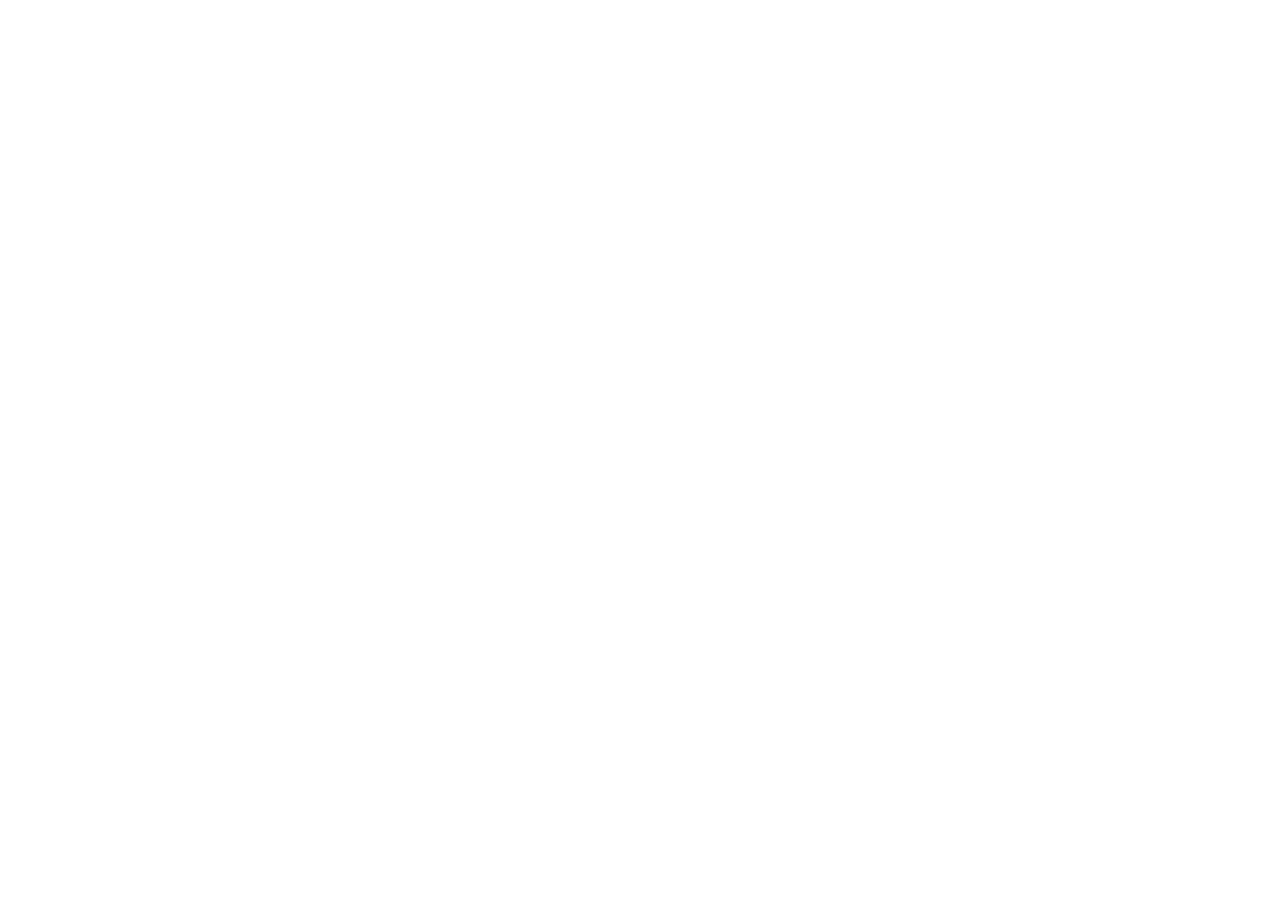
==== index.html @ abf8d2d5 "boilerplate" ====
<!DOCTYPE html>
<html lang="en">
<head>
  <meta charset="UTF-8">
  <meta name="viewport" content="width=device-width, initial-scale=1.0">
  <meta http-equiv="X-UA-Compatible" content="ie=edge">
  <title>Laboratoria</title>
</head>
<body>
  <script type="text/javascript" src="assets\js\main.js"></script>
</body>
</html>
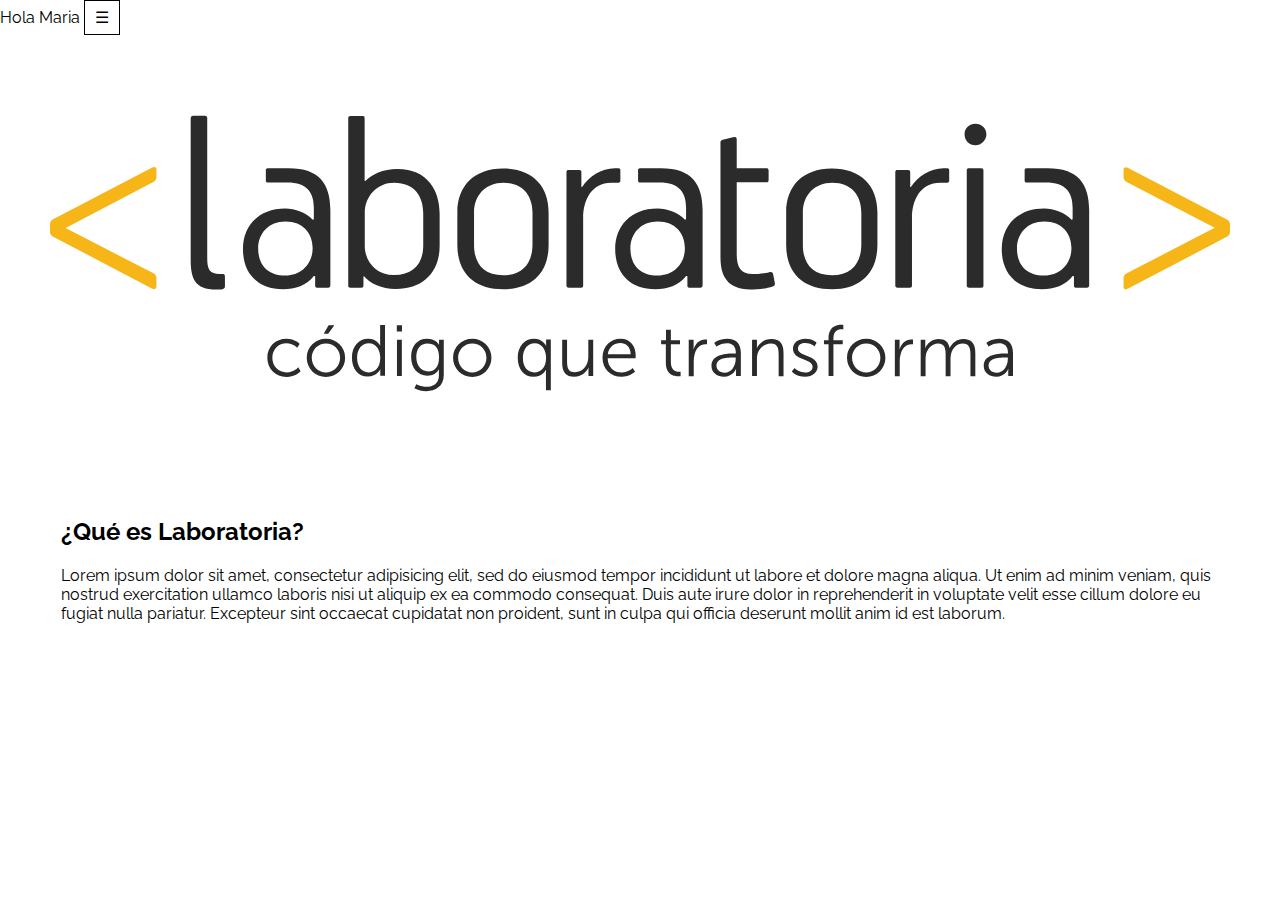
==== commit e4442390: "boton implementado" ====
--- a/index.html
+++ b/index.html
@@ -4,9 +4,28 @@
   <meta charset="UTF-8">
   <meta name="viewport" content="width=device-width, initial-scale=1.0">
   <meta http-equiv="X-UA-Compatible" content="ie=edge">
+  <link rel="stylesheet" href="assets\css\main.css">
+  <link href="https://fonts.googleapis.com/css?family=Raleway:300,400,700" rel="stylesheet">
+
   <title>Laboratoria</title>
 </head>
 <body>
+  <div class="dropdown">Hola Maria
+    <button onclick="myFunction()" class="dropbtn">&#9776;</button>
+    <div id="myDropdown" class="dropdown-content">
+      <a href="coders.html">Perfil</a>
+      <a href="logout.html">Salir</a>
+    </div>
+  </div>
+
+  <header>
+    <img src="assets\css\logo-laboratoria.svg">
+  </header>
+
+  <div class="contenedor-contenido-pagina">
+    <h2>¿Qué es Laboratoria?</h2>
+    <p>Lorem ipsum dolor sit amet, consectetur adipisicing elit, sed do eiusmod tempor incididunt ut labore et dolore magna aliqua. Ut enim ad minim veniam, quis nostrud exercitation ullamco laboris nisi ut aliquip ex ea commodo consequat. Duis aute irure dolor in reprehenderit in voluptate velit esse cillum dolore eu fugiat nulla pariatur. Excepteur sint occaecat cupidatat non proident, sunt in culpa qui officia deserunt mollit anim id est laborum.</p>
+  </div>
   <script type="text/javascript" src="assets\js\main.js"></script>
 </body>
 </html>
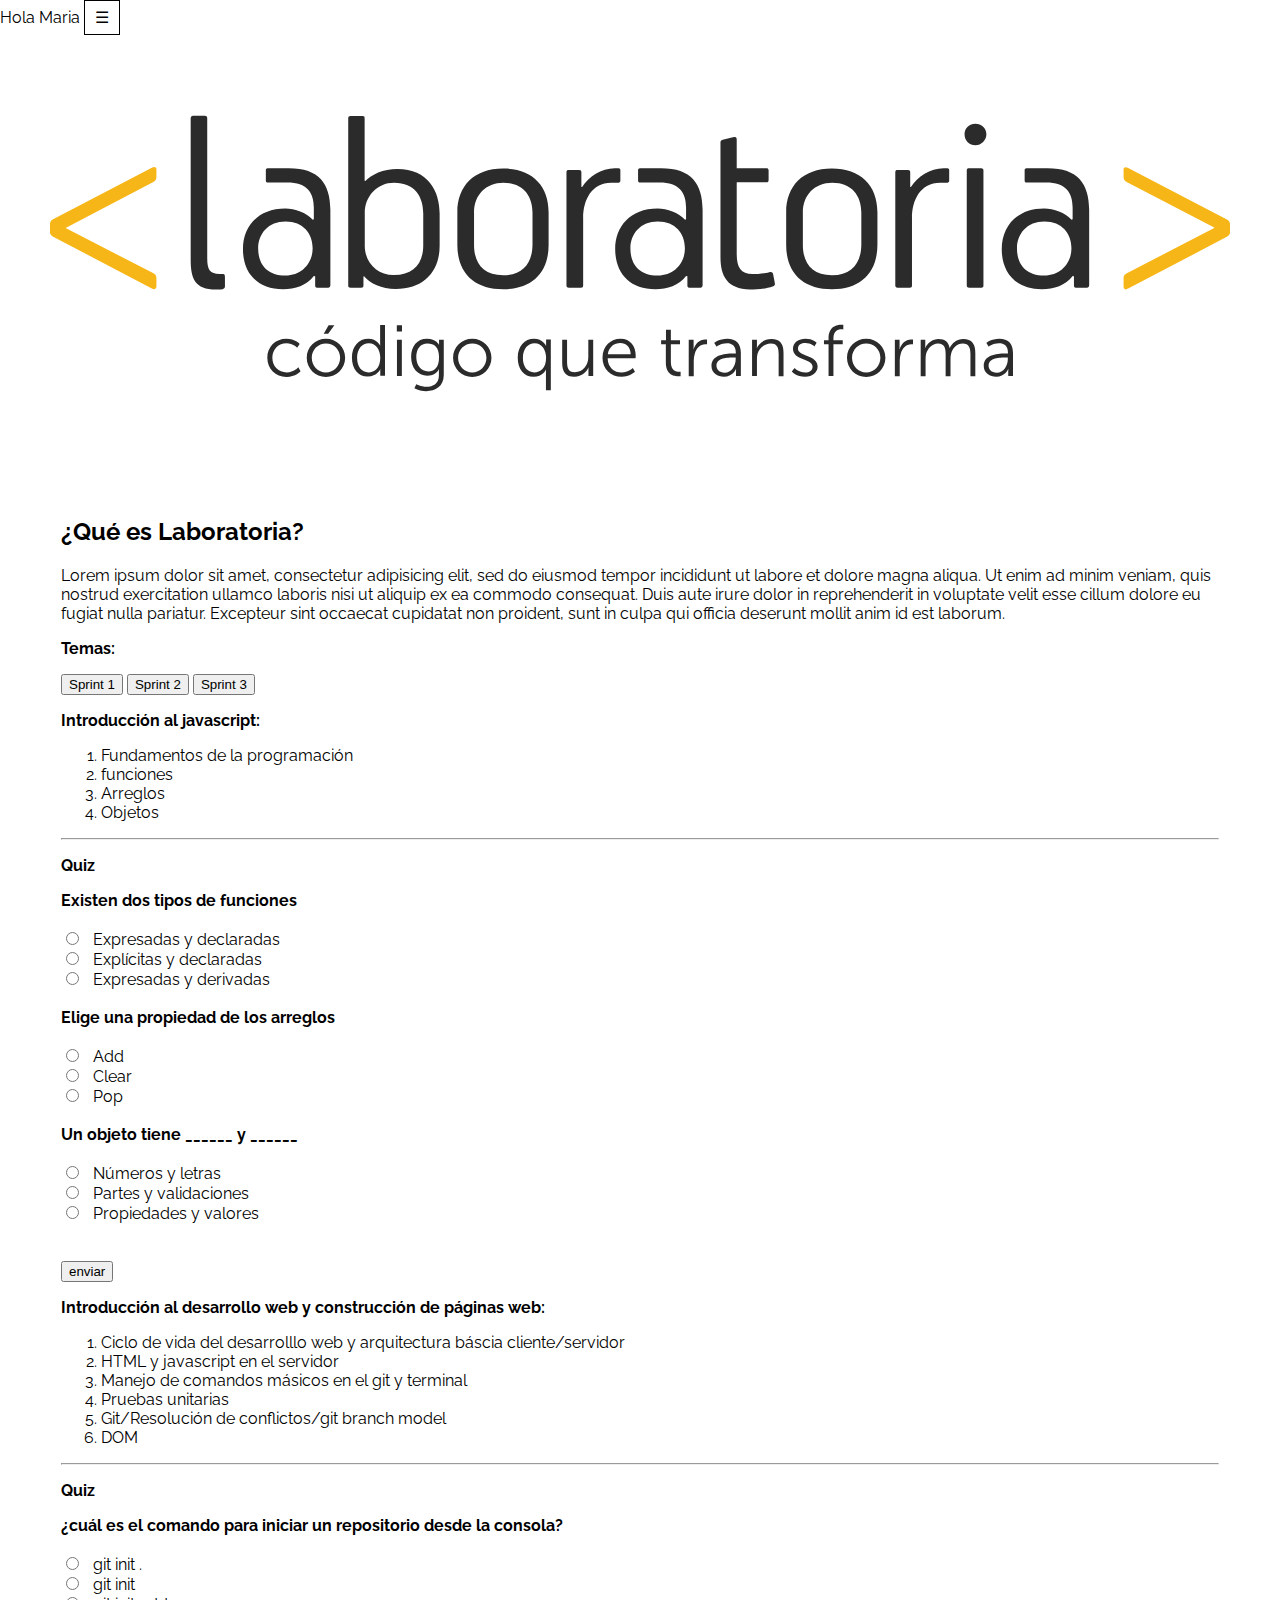
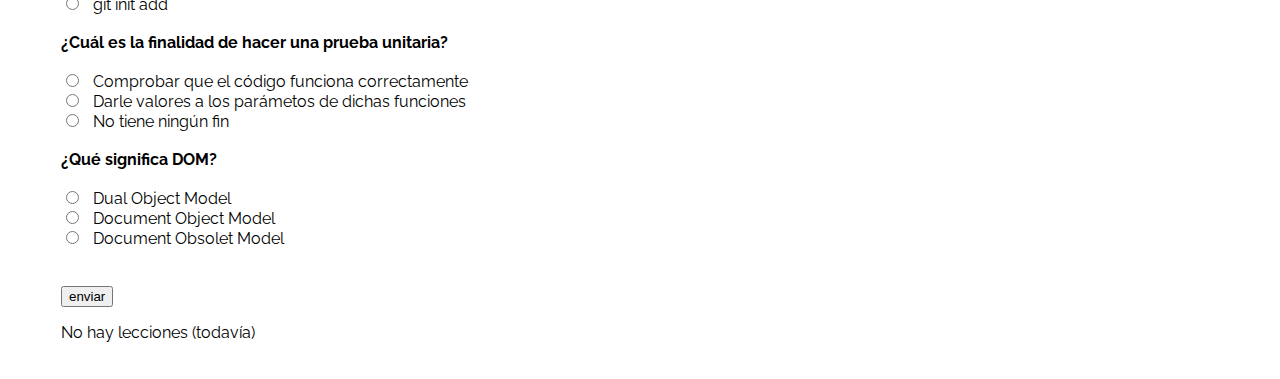
==== commit cb45f1ee: "validación" ====
--- a/index.html
+++ b/index.html
@@ -25,7 +25,87 @@
   <div class="contenedor-contenido-pagina">
     <h2>¿Qué es Laboratoria?</h2>
     <p>Lorem ipsum dolor sit amet, consectetur adipisicing elit, sed do eiusmod tempor incididunt ut labore et dolore magna aliqua. Ut enim ad minim veniam, quis nostrud exercitation ullamco laboris nisi ut aliquip ex ea commodo consequat. Duis aute irure dolor in reprehenderit in voluptate velit esse cillum dolore eu fugiat nulla pariatur. Excepteur sint occaecat cupidatat non proident, sunt in culpa qui officia deserunt mollit anim id est laborum.</p>
-  </div>
+
+    <p><strong>Temas:</strong></p>
+    <button type="button" name="button" onclick="sprint1('sprint-1')">Sprint 1</button>
+    <button type="button" name="button" onclick="sprint1('sprint-2')">Sprint 2</button>
+    <button type="button" name="button" onclick="sprint1('sprint-3')">Sprint 3</button>
+
+    <div id="sprint-1">
+      <p><strong>Introducción al javascript:</strong></p>
+        <ol>
+          <li>Fundamentos de la programación</li>
+          <li>funciones</li>
+          <li>Arreglos</li>
+          <li>Objetos</li>
+        </ol>
+      <hr>
+
+      <p><strong>Quiz</strong></p>
+      <div id="print-quiz-result"></div>
+
+      <form  onsubmit="return false">
+          <label for="q1"><strong>Existen dos tipos de funciones</strong></label><br><br>
+          <input type="radio" name="test0" id="0" >Expresadas y declaradas<br>
+          <input type="radio" name="test0" id="1" >Explícitas y declaradas<br>
+          <input type="radio" name="test0" id="2" >Expresadas y derivadas<br><br>
+
+          <label for="q1"><strong>Elige una propiedad de los arreglos</strong></label><br><br>
+          <input type="radio" name="test1" id="3" >Add<br>
+          <input type="radio" name="test1" id="4" >Clear<br>
+          <input type="radio" name="test1" id="5" >Pop<br><br>
+
+          <label for="q1"><strong>Un objeto tiene ______ y ______</strong></label><br><br>
+          <input type="radio" name="test2" id="6" >Números y letras<br>
+          <input type="radio" name="test2" id="7" >Partes y validaciones<br>
+          <input type="radio" name="test2" id="8" >Propiedades y valores<br>
+          <br><br>
+        <button type="submit" name="button" onclick="validarSprintUno()">enviar</button>
+      </form>
+    </div>
+
+    <div id="sprint-2">
+      <p><strong>Introducción al desarrollo web y construcción de páginas web:</strong></p>
+        <ol>
+          <li>Ciclo de vida del desarrolllo web y arquitectura báscia cliente/servidor</li>
+          <li>HTML y javascript en el servidor</li>
+          <li>Manejo de comandos másicos en el git y terminal</li>
+          <li>Pruebas unitarias</li>
+          <li>Git/Resolución de conflictos/git branch model</li>
+          <li>DOM</li>
+        </ol>
+      <hr>
+
+      <p><strong>Quiz</strong></p>
+      <div id="print-quiz-result"></div>
+
+      <form  onsubmit="return false">
+        <form>
+          <label for="q1"><strong>¿cuál es el comando para iniciar un repositorio desde la consola?</strong></label><br><br>
+          <input type="radio" name="test3" id="0" >git init .<br>
+          <input type="radio" name="test3" id="1" >git init<br>
+          <input type="radio" name="test3" id="2" >git init add<br><br>
+        </form>
+        <form>
+          <label for="q1"><strong>¿Cuál es la finalidad de hacer una prueba unitaria?</strong></label><br><br>
+          <input type="radio" name="test4" id="3" >Comprobar que el código funciona correctamente<br>
+          <input type="radio" name="test4" id="4" >Darle valores a los parámetos de dichas funciones<br>
+          <input type="radio" name="test4" id="5" >No tiene ningún fin<br><br>
+        </form>
+        <form>
+          <label for="q1"><strong>¿Qué significa DOM?</strong></label><br><br>
+          <input type="radio" name="test5" id="6" >Dual Object Model<br>
+          <input type="radio" name="test5" id="7" >Document Object Model<br>
+          <input type="radio" name="test5" id="8" >Document Obsolet Model<br>
+          <br><br>
+        </form>
+        <button type="submit" name="button" onclick="validarSprintDos()">enviar</button>
+      </form>
+    </div>
+
+    <div id="sprint-3">
+        <p>No hay lecciones (todavía)</p></div>
+    </div>
   <script type="text/javascript" src="assets\js\main.js"></script>
 </body>
 </html>
